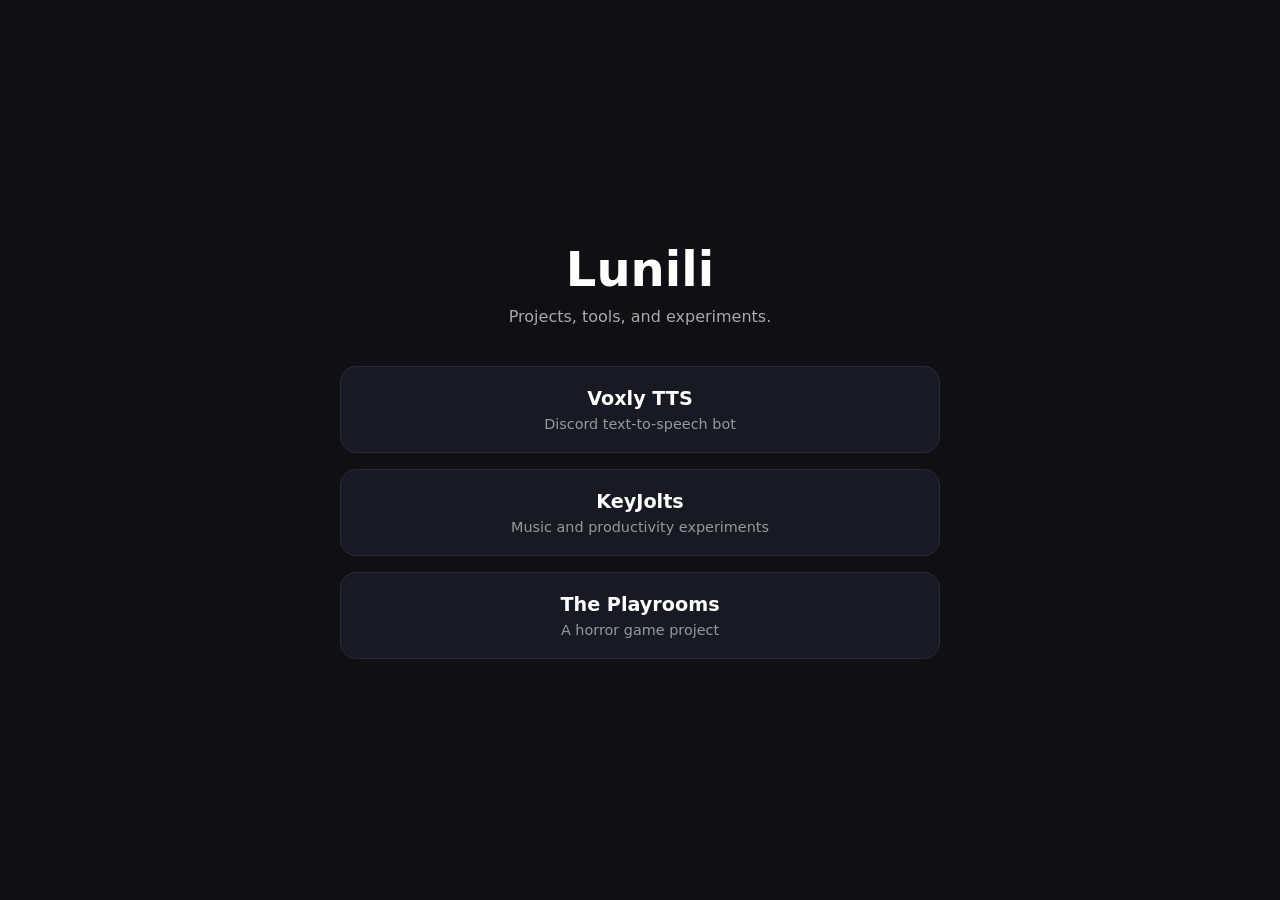
==== index.html @ 091a1add "Add initial HTML structure for Lunili projects page" ====
<!DOCTYPE html>
<html lang="en">
<head>
    <meta charset="UTF-8">
    <meta name="viewport" content="width=device-width, initial-scale=1.0">
    <title>Lunili — Projects</title>
    <style>
        * {
            box-sizing: border-box;
            margin: 0;
            padding: 0;
        }

        body {
            min-height: 100vh;
            display: flex;
            justify-content: center;
            align-items: center;
            font-family: system-ui, -apple-system, sans-serif;
            background: #0f0f14;
            color: white;
        }

        .container {
            width: min(600px, 90%);
            text-align: center;
        }

        h1 {
            font-size: 3rem;
            margin-bottom: 10px;
        }

        p {
            color: #aaa;
            margin-bottom: 40px;
        }

        .projects {
            display: grid;
            gap: 16px;
        }

        a {
            display: block;
            padding: 20px;
            border-radius: 16px;
            background: #191923;
            color: white;
            text-decoration: none;
            border: 1px solid #2b2b38;
            transition: .25s;
        }

        a:hover {
            transform: translateY(-3px);
            border-color: #a855f7;
            box-shadow: 0 0 30px rgba(168,85,247,.25);
        }

        .name {
            font-weight: 700;
            font-size: 1.2rem;
        }

        .desc {
            margin-top: 6px;
            color: #999;
            font-size: .9rem;
        }
    </style>
</head>
<body>

<div class="container">
    <h1>Lunili</h1>
    <p>Projects, tools, and experiments.</p>

    <div class="projects">
        <a href="/voxly/">
            <div class="name">Voxly TTS</div>
            <div class="desc">Discord text-to-speech bot</div>
        </a>

        <a href="/keyjolts/">
            <div class="name">KeyJolts</div>
            <div class="desc">Music and productivity experiments</div>
        </a>

        <a href="/playrooms/">
            <div class="name">The Playrooms</div>
            <div class="desc">A horror game project</div>
        </a>
    </div>
</div>

</body>
</html>
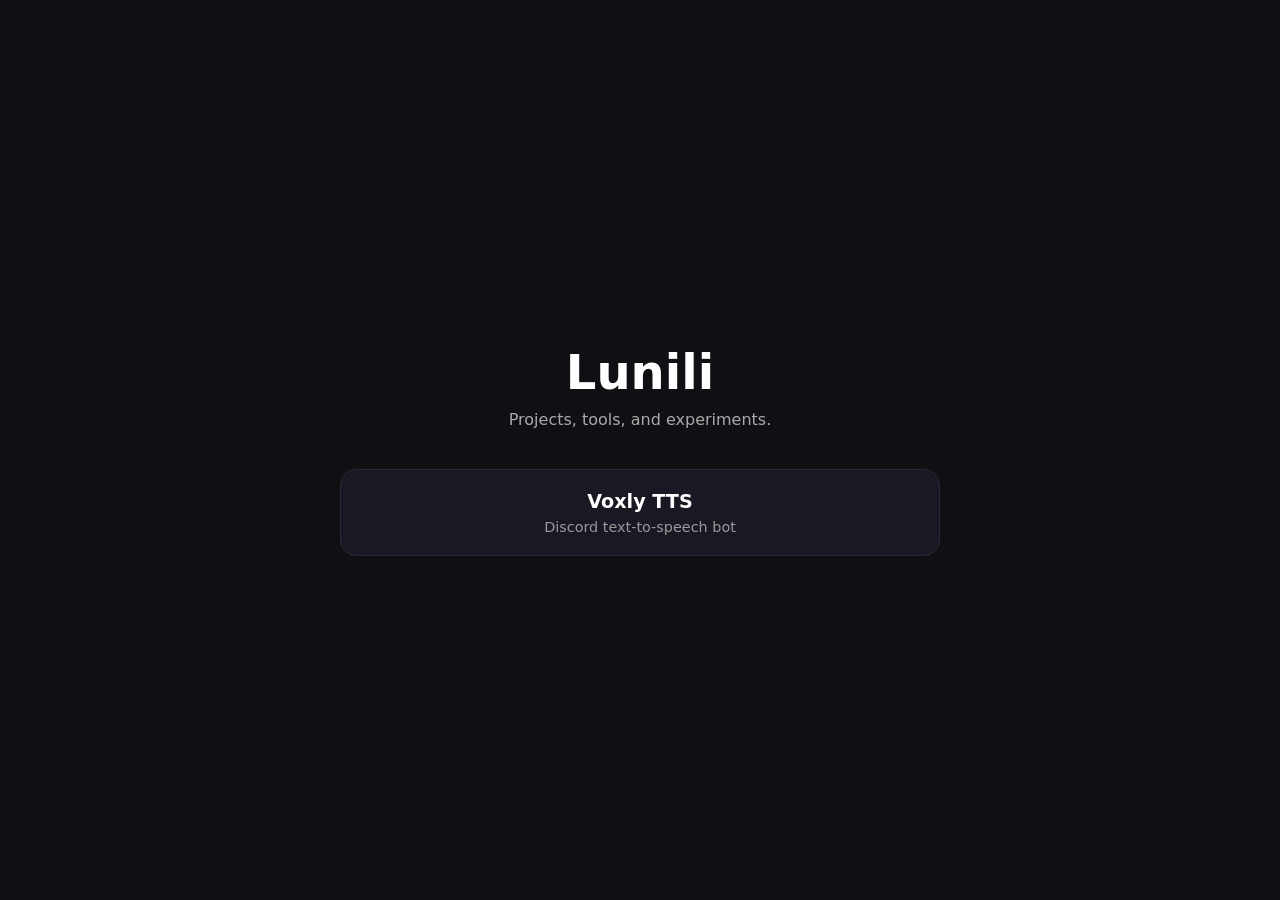
==== commit 34c11637: "Update project links in index.html Updated project links in the HTML file, removing old links and ad" ====
--- a/index.html
+++ b/index.html
@@ -77,19 +77,9 @@
     <p>Projects, tools, and experiments.</p>
 
     <div class="projects">
-        <a href="/voxly/">
+        <a href="/BetterTTS/">
             <div class="name">Voxly TTS</div>
             <div class="desc">Discord text-to-speech bot</div>
-        </a>
-
-        <a href="/keyjolts/">
-            <div class="name">KeyJolts</div>
-            <div class="desc">Music and productivity experiments</div>
-        </a>
-
-        <a href="/playrooms/">
-            <div class="name">The Playrooms</div>
-            <div class="desc">A horror game project</div>
         </a>
     </div>
 </div>
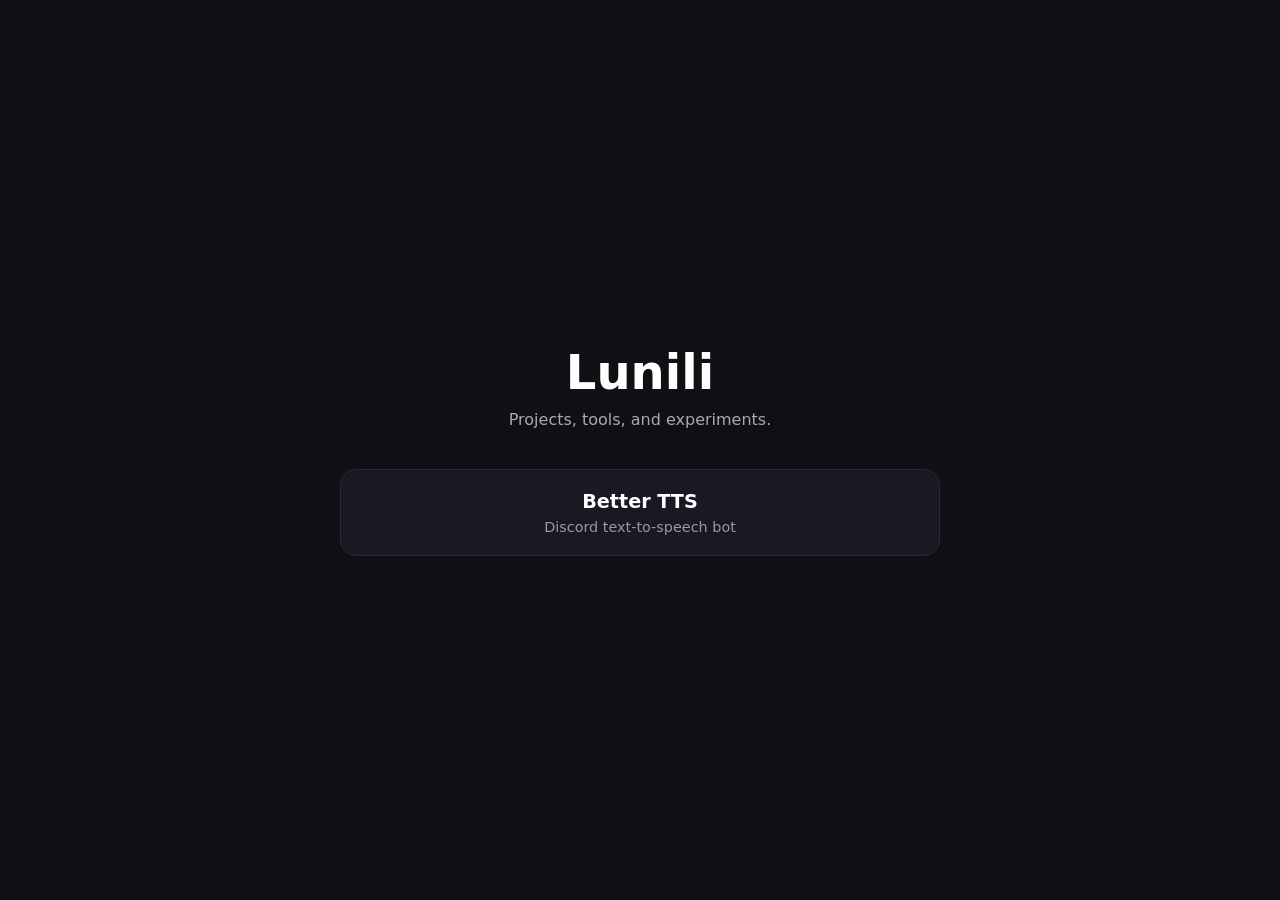
==== commit fbcbcc88: "updated command table" ====
--- a/index.html
+++ b/index.html
@@ -78,7 +78,7 @@
 
     <div class="projects">
         <a href="/BetterTTS/">
-            <div class="name">Voxly TTS</div>
+            <div class="name">Better TTS</div>
             <div class="desc">Discord text-to-speech bot</div>
         </a>
     </div>
